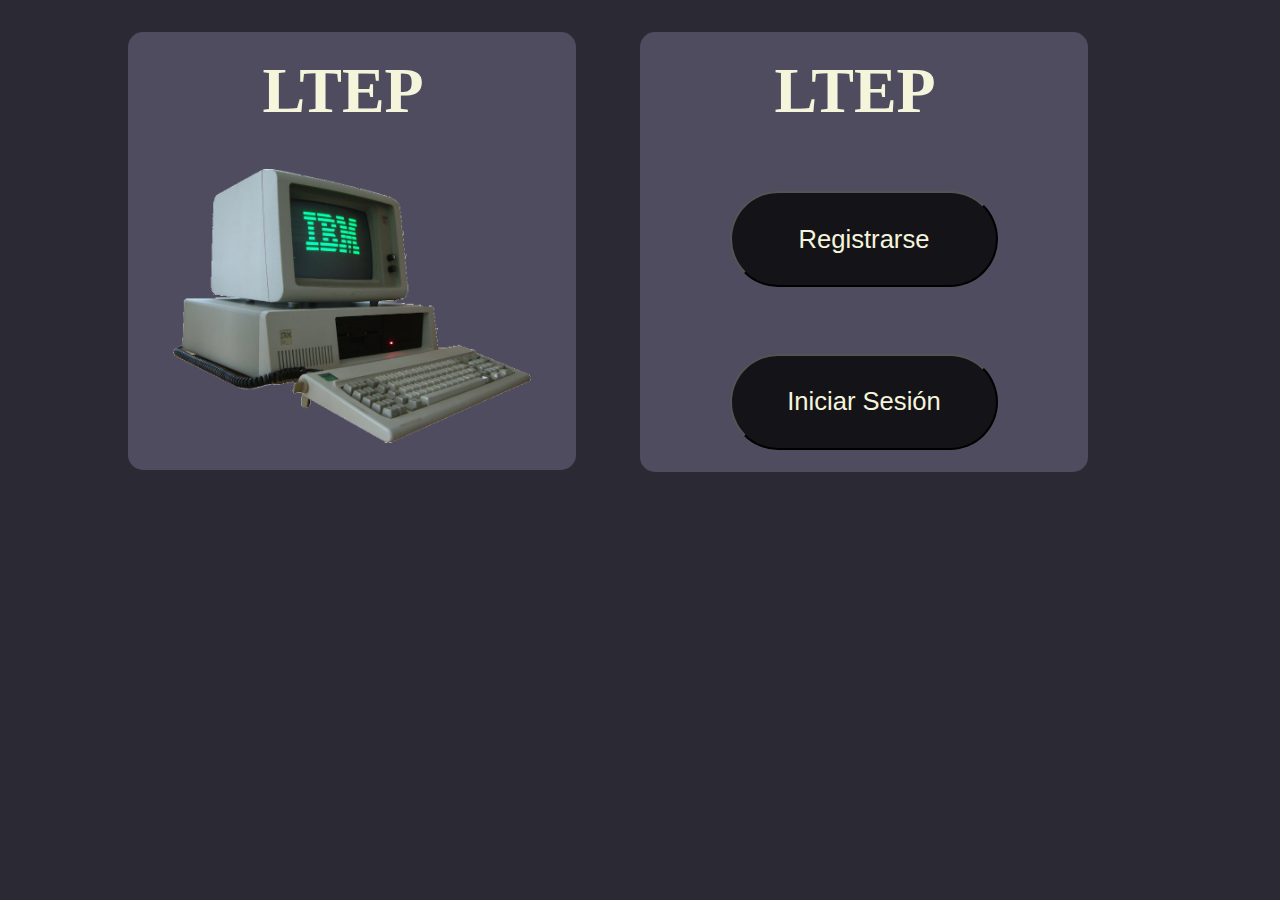
==== index.html @ d09110a6 "first comint the basics and login" ====
<!DOCTYPE html>
<html lang="en">
<head>
    <meta charset="UTF-8">
    <meta name="viewport" content="width=device-width, initial-scale=1.0">
    <link rel="stylesheet" href="css/style.css">
    <script src = "js/scrip.js"></script>
    <title>LTEP</title>
</head>
<body>
    <div class="logo">
        <div id = "slide">
            <h1>LTEP</h1>
            <img src="img/ibm_icon_ltep.png" alt="">
        </div>
    </div>
    <div class="chose">
        <h2>LTEP</h2>
        <br>
        <a href="Sign in/index.html">
            <button class="bt_singup">Registrarse</button>
        </a>
        <br>
        <a href="login.php">
            <button class="bt_login">Iniciar Sesión</button>
        </a>
    </div>
</body>
</html>
---- css/style.css ----
/*
COLOR PRINCIPAL #2b2a34
COLOR CLARO #4e4c5e
COLOR INTERMEDIO #1f1f26
COLOR MÁS OSCURO #141318
*/
*{
    padding: 0%;
    margin: 0%;
}
body{
    background-color: #2b2a34;
}
.logo{
    display: block;
    float: left;
    margin-top: 2.5%;
    margin-left: 10%;
 
    width: 35%;
    height: 80%;
    background-color: #4e4c5e;
    border-radius: 15px;
}
.logo img{
    margin-top: 9%;
    margin-left: 10%;
    width: 80%;
    margin-bottom: 5%;
}
.logo h1{
    margin-top: 5%;
    margin-left: 30%;
    font-size: 5vw;
    color:beige;
}
.chose{
    display: block;
    float: left;
    margin-top: 2.5%;
    margin-left: 5%;
    width: 35%;
    height: 80%;
    background-color: #4e4c5e;
    border-radius: 15px;
}
.chose h2{
    margin-top: 5%;
    margin-left: 30%;
    font-size: 5vw;
    color:beige;
}
.chose button{
    border-radius: 80px;
    margin-top: 10%;
    margin-left: 20%;
    margin-bottom: 5%;
    width: 60%;
    padding-top: 7%;
    padding-bottom: 7%;
    font-size: 2vw;
    background-color:#141318;
    color: beige;
}
.chose button:hover{
    background-color: #1f1f26;
    transition: 0.5s;
}

@media only screen and (max-width: 1024px) and (min-width: 786px) {
    .logo{
        margin-top: 20%;
    }
    .chose{
        margin-top: 20%;
    }
    
}


@media only screen and (max-width: 768px) {
    .logo{
        margin-top: 10%;
        width: 80%;
    }
    .logo h1{
        display: block;
        float: left;
        font-size: 10vw;
        margin-top: 12%;
        margin-left: 20%;
    }
    .logo img{
        display: block;
        float: left;
        width: 30%;
    } 
    .chose{
        width: 80%;
        margin-top: 10%;
        margin-left: 10%;
    }   
    .chose h2{
        display: none;
    }
    .chose button{
        margin-top: 5%;
        margin-bottom: 5%;
        margin-left: 20%;
        font-size: 4vw;
    }
}
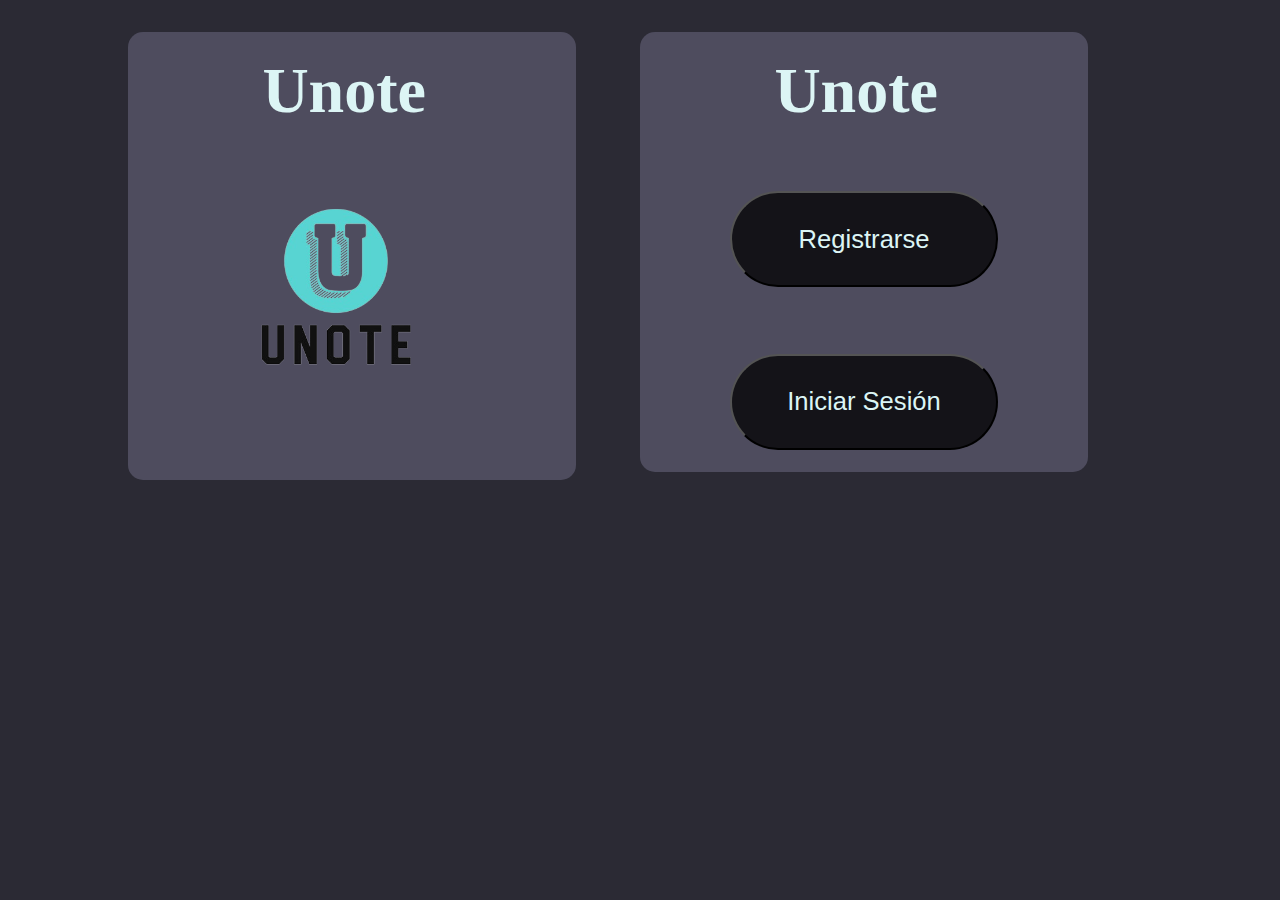
==== commit 8381de82: "visual changes" ====
--- a/index.html
+++ b/index.html
@@ -5,23 +5,23 @@
     <meta name="viewport" content="width=device-width, initial-scale=1.0">
     <link rel="stylesheet" href="css/style.css">
     <script src = "js/scrip.js"></script>
-    <title>LTEP</title>
+    <title>Unote</title>
 </head>
 <body>
     <div class="logo">
         <div id = "slide">
-            <h1>LTEP</h1>
-            <img src="img/ibm_icon_ltep.png" alt="">
+            <h1>Unote</h1>
+            <img src="img/logo.png" alt="">
         </div>
     </div>
     <div class="chose">
-        <h2>LTEP</h2>
+        <h2>Unote</h2>
         <br>
-        <a href="Sign in/index.html">
+        <a href="page/signin.php">
             <button class="bt_singup">Registrarse</button>
         </a>
         <br>
-        <a href="login.php">
+        <a href="page/login.php">
             <button class="bt_login">Iniciar Sesión</button>
         </a>
     </div>
--- a/css/style.css
+++ b/css/style.css
@@ -23,16 +23,17 @@
     border-radius: 15px;
 }
 .logo img{
-    margin-top: 9%;
-    margin-left: 10%;
+    margin-top: 8%;
+    margin-left: 30px;
     width: 80%;
     margin-bottom: 5%;
+    padding-bottom: 55px;
 }
 .logo h1{
     margin-top: 5%;
     margin-left: 30%;
     font-size: 5vw;
-    color:beige;
+    color: rgb(220, 245, 245);
 }
 .chose{
     display: block;
@@ -48,7 +49,7 @@
     margin-top: 5%;
     margin-left: 30%;
     font-size: 5vw;
-    color:beige;
+    color: rgb(220, 245, 245);;
 }
 .chose button{
     border-radius: 80px;
@@ -60,7 +61,7 @@
     padding-bottom: 7%;
     font-size: 2vw;
     background-color:#141318;
-    color: beige;
+    color: rgb(220, 245, 245);
 }
 .chose button:hover{
     background-color: #1f1f26;
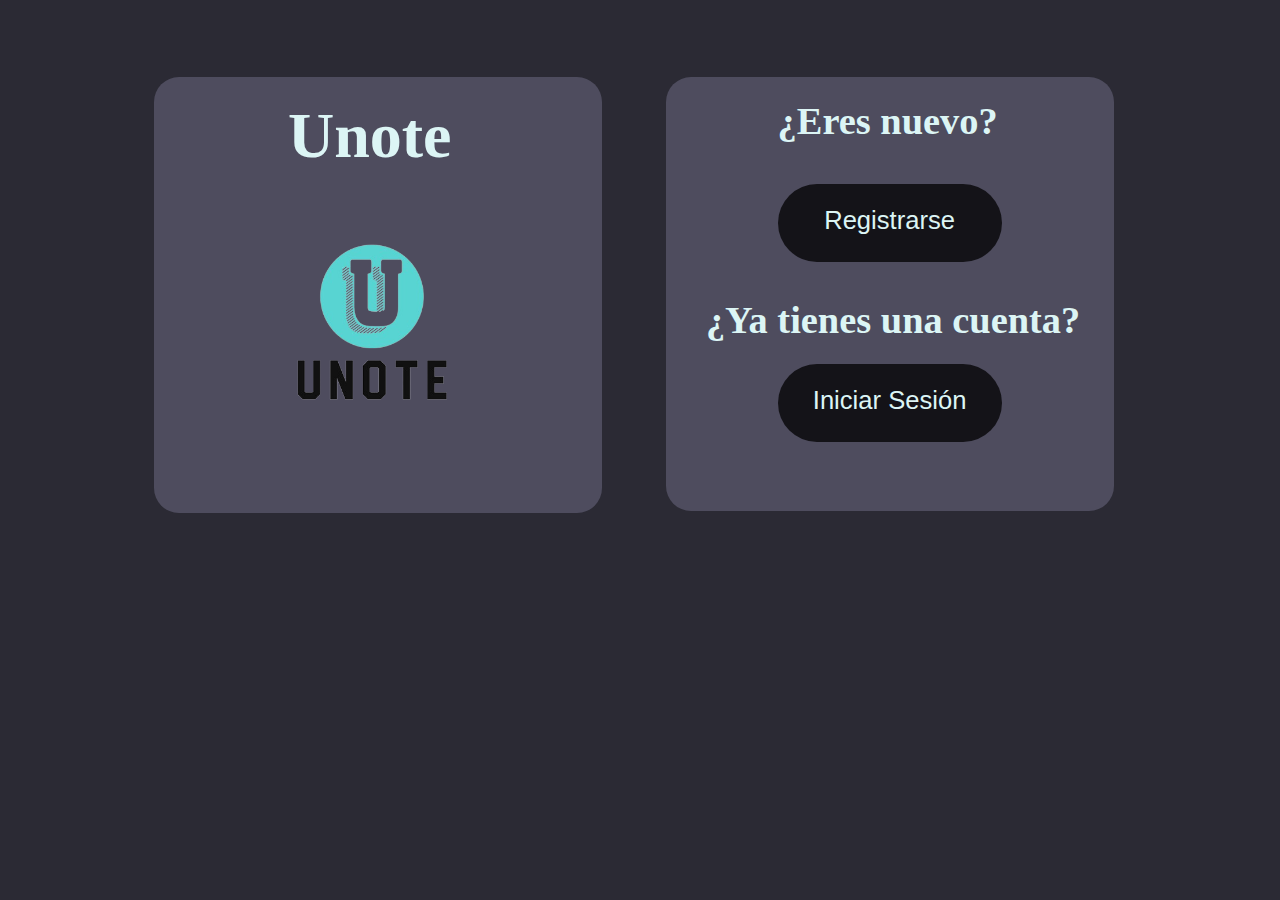
==== commit 586d2de3: "visual changes" ====
--- a/index.html
+++ b/index.html
@@ -8,19 +8,18 @@
     <title>Unote</title>
 </head>
 <body>
-    <div class="logo">
-        <div id = "slide">
-            <h1>Unote</h1>
-            <img src="img/logo.png" alt="">
-        </div>
+    <div class="left">
+        <h1 class="ltitle">Unote</h1>
+        <img src="img/logo.png" class="logo"/>
     </div>
-    <div class="chose">
-        <h2>Unote</h2>
+    <div class="right">
+        <h2 class="rtitlenew">¿Eres nuevo?</h2>
         <br>
         <a href="page/signin.php">
-            <button class="bt_singup">Registrarse</button>
+            <button>Registrarse</button>
         </a>
         <br>
+        <h2 class="rtitleuser">¿Ya tienes una cuenta?</h2>
         <a href="page/login.php">
             <button class="bt_login">Iniciar Sesión</button>
         </a>
--- a/css/style.css
+++ b/css/style.css
@@ -11,68 +11,69 @@
 body{
     background-color: #2b2a34;
 }
+.left{
+    float: left;
+    margin: 6% 0 0 12%;
+    width: 35%;
+    background-color: #4e4c5e;
+    border-radius: 25px;
+}
 .logo{
-    display: block;
-    float: left;
-    margin-top: 2.5%;
-    margin-left: 10%;
- 
-    width: 35%;
-    height: 80%;
-    background-color: #4e4c5e;
-    border-radius: 15px;
+    margin: 6% 0 0 9%;
+    width: 80%;
+    padding-bottom: 75px;
 }
-.logo img{
-    margin-top: 8%;
-    margin-left: 30px;
-    width: 80%;
-    margin-bottom: 5%;
-    padding-bottom: 55px;
-}
-.logo h1{
-    margin-top: 5%;
-    margin-left: 30%;
+.ltitle{
+    margin: 5% 0 0 30%;
     font-size: 5vw;
     color: rgb(220, 245, 245);
 }
-.chose{
+
+/*-------------------------------------*/
+
+.right{
     display: block;
     float: left;
-    margin-top: 2.5%;
-    margin-left: 5%;
+    margin: 6% 0 0 5%;
     width: 35%;
-    height: 80%;
     background-color: #4e4c5e;
-    border-radius: 15px;
+    border-radius: 25px;
+    padding-bottom: 55px;
 }
-.chose h2{
-    margin-top: 5%;
-    margin-left: 30%;
-    font-size: 5vw;
-    color: rgb(220, 245, 245);;
+
+.rtitlenew{
+    margin: 5% 0 0 25%;
+    font-size: 3vw;
+    color: rgb(220, 245, 245);
 }
-.chose button{
+.rtitleuser{
+    margin: 5% 0 0 9%;
+    font-size: 3vw;
+    color: rgb(220, 245, 245);
+}
+
+.right button{
     border-radius: 80px;
-    margin-top: 10%;
-    margin-left: 20%;
-    margin-bottom: 5%;
-    width: 60%;
-    padding-top: 7%;
-    padding-bottom: 7%;
+    margin: 5% 0 3% 25%;
+    width: 50%;
+    padding: 5% 0 6% 0;
     font-size: 2vw;
     background-color:#141318;
     color: rgb(220, 245, 245);
+    border: none;
+    cursor: pointer;
+    
 }
-.chose button:hover{
+.right button:hover{
     background-color: #1f1f26;
     transition: 0.5s;
 }
 
 @media only screen and (max-width: 1024px) and (min-width: 786px) {
-    .logo{
+    .left{
         margin-top: 20%;
     }
-    .chose{
+    .right{
         margin-top: 20%;
     }
     
@@ -80,34 +81,42 @@
 
 
 @media only screen and (max-width: 768px) {
-    .logo{
-        margin-top: 10%;
+    .left{
+        margin: 10% 0 0 10%;
         width: 80%;
+        height: 28vw;
     }
-    .logo h1{
+    .ltitle{
         display: block;
         float: left;
         font-size: 10vw;
-        margin-top: 12%;
-        margin-left: 20%;
+        margin: 10% 0 0 15%;
     }
-    .logo img{
+    .logo{
         display: block;
         float: left;
-        width: 30%;
+        margin-top: 5%;
+        width: 35%;
     } 
-    .chose{
+
+
+    .right{
         width: 80%;
-        margin-top: 10%;
-        margin-left: 10%;
+        margin: 5% 0 0 10%;
+        padding-bottom: 5%;
     }   
-    .chose h2{
+
+    .rtitlenew{
         display: none;
     }
-    .chose button{
+
+    .rtitleuser{
+        display: none;
+    }
+
+    .right button{
         margin-top: 5%;
-        margin-bottom: 5%;
-        margin-left: 20%;
+        margin-left: 25%;
         font-size: 4vw;
     }
 }
